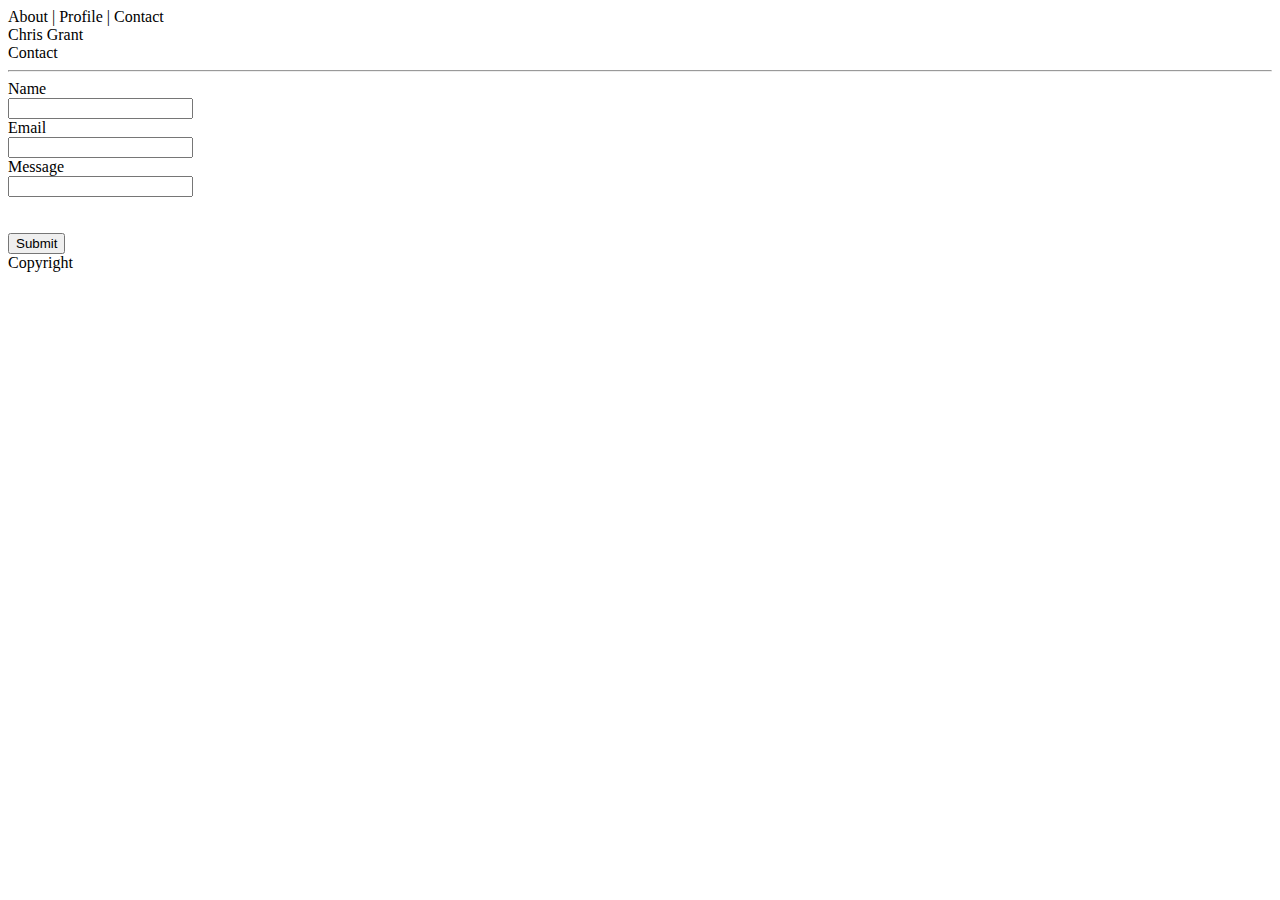
==== contact.html @ bc649c73 "HTML basic code written, ready to start developing CSS to spec" ====
<!DOCTYPE html>
<html>
<head>
    <meta charset="utf-8" />
    <meta http-equiv="X-UA-Compatible" content="IE=edge">
    <title>Get In Touch</title>
    <meta name="viewport" content="width=device-width, initial-scale=1">
    <link rel="stylesheet" type="text/css" media="screen" href="/assets/css/style.css" />
</head>
<body>
    <header>
        About | Profile | Contact
    </header>

<!-- Remember to potentially float this div below, but will need to be styled and located in CSS-->
    <div>
        Chris Grant
    </div>

        <section>
            Contact<br>
            <hr>
            <form>
                Name<br>
                <input type="text"><br>
                Email<br>
                <input type="text"><br>
                <!-- This will need a larger defined text field -->
                Message<br>
                <input type="text"><br><br><br>
                <!-- This will need a submit button that follows the format of the site, include padding and more breaks if needed -->
                <input type="submit" value="Submit">
            </form>
                
        </section>

    <footer>Copyright</footer>
</body>
</html>
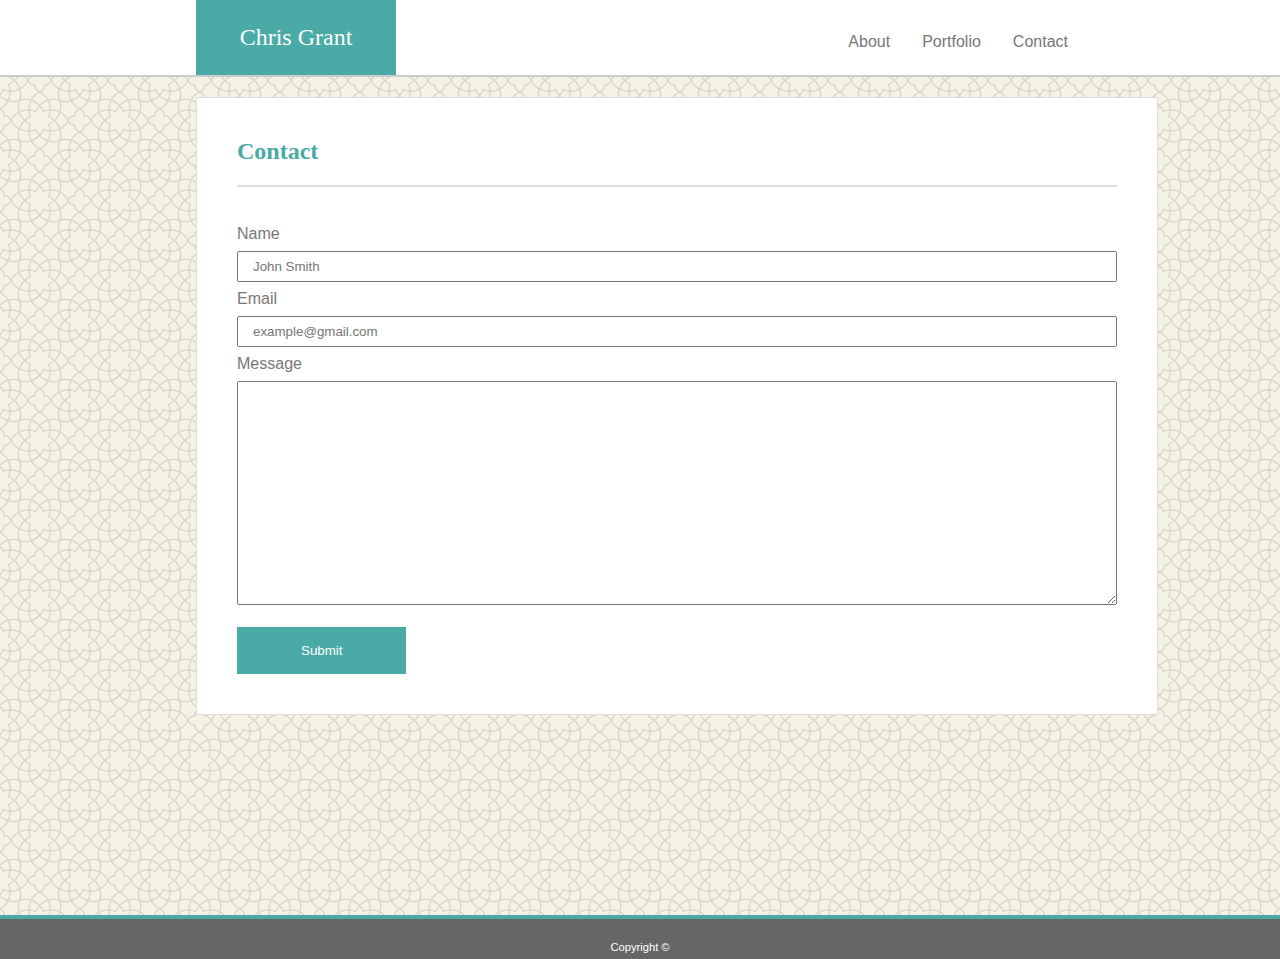
==== commit f424d835: "Updated CSS and finished Contact Page" ====
--- a/contact.html
+++ b/contact.html
@@ -1,39 +1,66 @@
 <!DOCTYPE html>
 <html>
+
 <head>
     <meta charset="utf-8" />
     <meta http-equiv="X-UA-Compatible" content="IE=edge">
-    <title>Get In Touch</title>
+    <title>My Portfolio Portal | Contact Page</title>
     <meta name="viewport" content="width=device-width, initial-scale=1">
-    <link rel="stylesheet" type="text/css" media="screen" href="/assets/css/style.css" />
+    <link rel="stylesheet" type="text/css" media="screen" href="./assets/css/style1.css" />
 </head>
-<body>
-    <header>
-        About | Profile | Contact
-    </header>
 
-<!-- Remember to potentially float this div below, but will need to be styled and located in CSS-->
-    <div>
-        Chris Grant
+<body class="body">
+    <!-- Begin Nav Bar and Floater-->
+    <div class="nav_container">
+        <div id="left">
+            Chris Grant
+        </div>
+        <div>
+            <ul class="ul">
+                <li class="li">
+                    <a href="#">Contact</a>
+                </li>
+                <li class="li">
+                    <a href="#">Portfolio</a>
+                </li>
+                <li class="l1">
+                    <a href="#">About</a>
+                </li>
+            </ul>
+        </div>
     </div>
+    <!-- End Nav Bar and Floater-->
 
-        <section>
-            Contact<br>
-            <hr>
-            <form>
-                Name<br>
-                <input type="text"><br>
-                Email<br>
-                <input type="text"><br>
-                <!-- This will need a larger defined text field -->
-                Message<br>
-                <input type="text"><br><br><br>
-                <!-- This will need a submit button that follows the format of the site, include padding and more breaks if needed -->
-                <input type="submit" value="Submit">
-            </form>
-                
-        </section>
+    <!-- Begin Body Section-->
+    <div id="main_container">
+        <h6 id="aboutme">Contact</h6>
+        <br>
+        <form>
+            <div id="input_header">
+                Name
+            </div>
+            <input type="text" name="Name" value="John Smith" class="input">
+            <br>
+            <div id="input_header">
+                Email
+            </div>
+            <input type="text" name="Email" value="example@gmail.com">
+            <br>
+            <div id="input_header">
+                Message
+            </div>
+            <textarea name="text" rows="14" cols="10" wrap="soft" id="textarea"></textarea>
+            <br>
+            <input type="submit" value="Submit">
+        </form>
+    </div>
+    <!-- End Body Section-->
 
-    <footer>Copyright</footer>
+    <!-- Begin Footer Section-->
+    <footer class="footer">
+        <p id="copyright">Copyright &copy;</p>
+    </footer>
+    <!-- End Footer Section-->
 </body>
+
 </html>--- a/assets/css/style1.css
+++ b/assets/css/style1.css
@@ -0,0 +1,145 @@
+/*Universal Elements*/
+* {
+    margin: 0;
+    padding: 0;
+    }
+
+.body {
+    background-image: url(../images/oriental.png);
+    background-repeat: repeat;
+}
+    
+.nav_container {
+    background-color: #ffffff;
+    border-bottom: #cccccc 2px solid;
+    height: 75px;
+}
+
+.footer {
+    background-color: #666666;
+    border-top: #4aaaa5 4px solid;
+    height: 40px;
+    width: 100%;
+    margin-top: 75px;
+    bottom: 0;
+}
+
+#copyright {
+    font-size: 0.7em;
+    font-family: Arial, Helvetica, sans-serif;
+    color: white;
+    text-align: center;
+    bottom: 0;
+    vertical-align: bottom;
+    margin-top: 22px;
+  }
+
+/* About Me Elements Below This Line */
+#aboutme {
+    color:#4aaaa5;
+    font-family: 'Georgia', Times, Times New Roman, serif;
+    font-size: 24px;
+    margin-left: 40px;
+    margin-top: 40px;
+    margin-right: 40px;
+    margin-bottom: 20px;
+    padding-bottom: 20px;
+    border-bottom: #dddddd 2px solid;
+}
+
+#left {
+    float: left;
+    width: 200px;
+    height: 75px;
+    margin-left: 196px;
+    background-color: #4aaaa5;
+    font-family: Georgia, 'Times New Roman', Times, serif;
+    color: white;
+    font-size: 24px;
+    text-align: center;
+    vertical-align: middle;
+    line-height: 75px;
+}
+
+ul {
+    list-style-type: none;
+    background-color: #ffffff;
+    height: 75px;
+    top: 0;
+    margin-right: 196px;
+}
+
+li {
+    float: right;
+}
+
+li a {
+    display: block;
+    color: #777777;
+    text-align: center;
+    padding: 14px 16px;
+    text-decoration: none;
+    font-family: Arial, Helvetica, sans-serif;
+    margin-top: 19px;
+}
+
+#main_container {
+    max-width: 960px;
+    margin-top: 20px;
+    background-color: #ffffff;
+    border: #dddddd 1px solid;
+    margin-left: 196px;
+    margin-bottom: 200px;
+}
+
+#body_copy {
+    font-family: Arial, Helvetica, sans-serif;
+    color: #777777;
+    line-height: 2;
+    margin-left: 40px;
+    margin-right: 40px;
+}
+
+#bio_image {
+    float:left;
+    margin-left: 40px;
+    margin-top: 9px;
+    padding: 0 15px 0 0;
+}
+/*........ End About Me .........*/
+
+/* Contact Elements Below This Line*/
+
+input[type=text] {
+    width: 880px;
+    padding: 6px 14px;
+    margin: 8px -40px 8px 40px; 
+    box-sizing: border-box;
+    color: #777777;
+}
+
+input[type=button], input[type=submit], input[type=reset] {
+    background-color: #4aaaa5;
+    border: none;
+    color: white;
+    padding: 16px 64px;
+    text-decoration: none;
+    font-family: Arial, Helvetica, sans-serif;
+    margin: 10px 2px 40px 40px;;
+    cursor: pointer;
+}
+
+#textarea {
+    width: 880px;
+    padding: 6px 14px;
+    margin: 8px -40px 8px 40px; 
+    box-sizing: border-box;
+    font-family: Arial, Helvetica, sans-serif;
+    color: #777777;
+}
+
+#input_header {
+    font-family: Arial, Helvetica, sans-serif;
+    color: #777777;
+    margin-left: 40px;
+}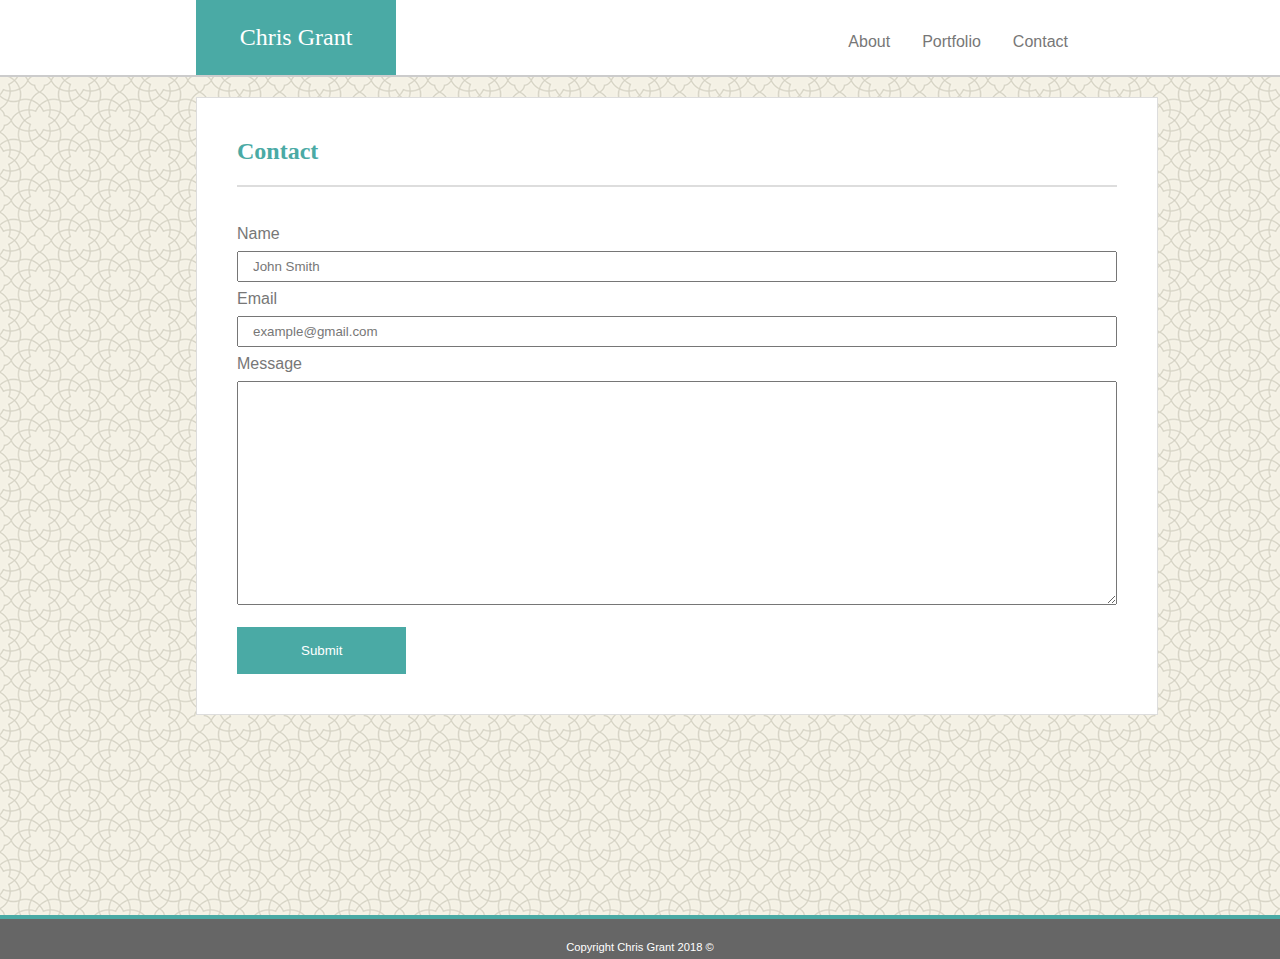
==== commit ab539d7a: "Final specs complete" ====
--- a/contact.html
+++ b/contact.html
@@ -18,13 +18,13 @@
         <div>
             <ul class="ul">
                 <li class="li">
-                    <a href="#">Contact</a>
+                    <a href="#" alt="Contact Page">Contact</a>
                 </li>
                 <li class="li">
-                    <a href="#">Portfolio</a>
+                    <a href="./portfolio.html" alt="Portfolio Portal">Portfolio</a>
                 </li>
                 <li class="l1">
-                    <a href="#">About</a>
+                    <a href="./index.html" alt="About Chris Grant">About</a>
                 </li>
             </ul>
         </div>
@@ -58,7 +58,7 @@
 
     <!-- Begin Footer Section-->
     <footer class="footer">
-        <p id="copyright">Copyright &copy;</p>
+        <p id="copyright">Copyright Chris Grant 2018 &copy;</p>
     </footer>
     <!-- End Footer Section-->
 </body>
--- a/assets/css/style1.css
+++ b/assets/css/style1.css
@@ -108,6 +108,7 @@
 }
 /*........ End About Me .........*/
 
+
 /* Contact Elements Below This Line*/
 
 input[type=text] {
@@ -142,4 +143,51 @@
     font-family: Arial, Helvetica, sans-serif;
     color: #777777;
     margin-left: 40px;
+}
+
+/*..........End Contact Elements ........ */
+
+/* Begin Portfolio Elements Below This Line */
+
+.clear {clear: after;}
+
+.row {
+    display: flex;
+    flex-wrap: wrap;
+    padding: 0 4px;
+    margin-left: 32px;
+  }
+  
+  /* Create two equal columns that sits next to each other */
+  .column {
+    padding: 0 4px;
+  }
+  
+  .column img {
+    margin-top: 8px;
+    margin-right: 20px;
+    margin-bottom: 20px;
+    vertical-align: middle;
+  }
+
+  /* Container holding the image and the text */
+.container {
+    position: relative;
+    flex: wrap;
+    flex-wrap: wrap;
+}
+
+/* Bottom right text */
+.text-block {
+    position: relative;
+    bottom: 85px;
+    width: 275px;
+    height: 50px;
+    background-color:#4aaaa5;
+    font-family: Georgia, 'Times New Roman', Times, serif;
+    color: white;
+    text-align: center;
+    vertical-align: center;
+    float: bottom;
+    line-height: 50px;
 }